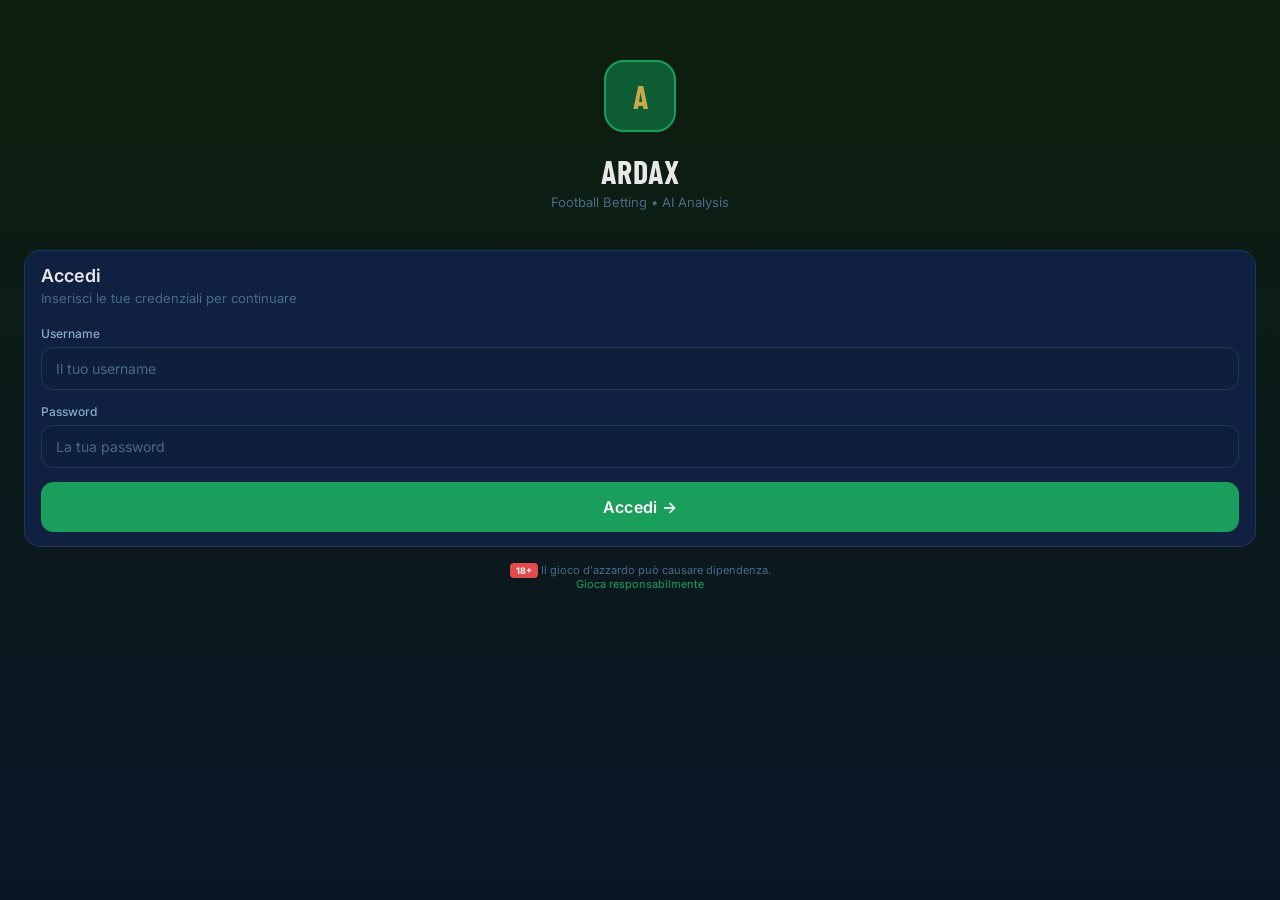
==== app.html @ e3ec27ba "fix" ====
<!DOCTYPE html>
<html lang="it">
<head>
  <meta charset="UTF-8" />
  <meta name="viewport" content="width=device-width, initial-scale=1.0, maximum-scale=1.0, user-scalable=no" />
  <meta name="theme-color" content="#0a1628" />
  <meta name="apple-mobile-web-app-capable" content="yes" />
  <meta name="mobile-web-app-capable" content="yes" />
  <title>Ardax Football Betting</title>
  <link rel="manifest" href="/manifest.json" />
  <link href="https://fonts.googleapis.com/css2?family=Barlow+Condensed:wght@400;600;700&family=Inter:wght@400;500;600;700&display=swap" rel="stylesheet" />
  <link rel="stylesheet" href="/style.css" />
</head>
<body>

<!-- POPUP DISCLAIMER 18+ -->
<div class="popup-overlay" id="disclaimer-popup" style="display:none">
  <div class="popup-box">
    <div class="popup-icon">&#9888;&#65039;</div>
    <div class="popup-title">Accesso consentito 18+</div>
    <div class="popup-text">
      Ardax Football Betting &egrave; un servizio di analisi statistica AI.<br><br>
      Devi avere almeno <strong>18 anni</strong> per accedere.<br>
      Il gioco d'azzardo pu&ograve; causare dipendenza &mdash; gioca responsabilmente.
    </div>
    <button class="btn btn-primary btn-block btn-lg" onclick="App.acceptDisclaimer()">
      &#9989; Ho 18+ anni, accetto e continuo
    </button>
  </div>
</div>

<!-- MODAL CREA SCHEDINA -->
<div id="create-schedina-modal" style="display:none;position:fixed;inset:0;z-index:600;background:rgba(0,0,0,0.8);align-items:flex-end">
  <div style="background:var(--bg-app);border-radius:20px 20px 0 0;width:100%;max-height:85vh;overflow-y:auto;padding:20px 16px 40px">
    <div style="display:flex;justify-content:space-between;align-items:center;margin-bottom:16px">
      <span style="font-size:16px;font-weight:600;color:var(--text-primary)">Crea schedina</span>
      <button onclick="document.getElementById('create-schedina-modal').style.display='none'" style="background:none;border:none;color:var(--text-muted);font-size:22px;cursor:pointer">&#215;</button>
    </div>
    <div id="schedina-builder"></div>
  </div>
</div>

<!-- TOAST -->
<div class="toast-container" id="toast-container"></div>

<!-- APP -->
<div id="app">
  <div id="page-home" class="page active">
    <div class="top-header">
      <div class="header-logo">
        <div class="header-logo-icon"><span>A</span></div>
        <div>
          <div class="header-logo-text">ARDAX</div>
          <div class="header-logo-sub">Football Betting</div>
        </div>
      </div>
      <div class="header-actions">
        <button class="header-btn" id="theme-toggle" onclick="App.toggleTheme()" title="Cambia tema">&#9728;&#65039;</button>
      </div>
    </div>
    <div id="day-selector" class="day-selector"></div>
    <div id="filter-bar" class="filter-bar"></div>
    <div id="matches-container" style="padding-bottom:8px"></div>
    <div class="footer-disclaimer">
      <span class="footer-18">18+</span>
      Analisi AI su base statistica &middot; Gioca responsabilmente
    </div>
  </div>

  <div id="page-vip" class="page">
    <div class="vip-header-banner">
      <div class="vip-crown">&#128081;</div>
      <div class="vip-title">SEZIONE VIP</div>
      <div class="vip-sub">Le giocate con maggiore confidenza AI della giornata</div>
    </div>
    <div id="vip-content" style="padding:16px"></div>
    <div class="footer-disclaimer">
      <span class="footer-18">18+</span>
      Analisi AI su base statistica &middot; Gioca responsabilmente
    </div>
  </div>

  <div id="page-schedine" class="page">
    <div class="top-header">
      <div class="header-logo">
        <div style="font-size:18px">&#128203;</div>
        <div>
          <div class="header-logo-text">SCHEDINE</div>
          <div class="header-logo-sub">Consigliate dall'admin</div>
        </div>
      </div>
    </div>
    <div id="schedine-content" class="page-content"></div>
    <div class="footer-disclaimer">
      <span class="footer-18">18+</span>
      Analisi AI su base statistica &middot; Gioca responsabilmente
    </div>
  </div>

  <div id="page-admin" class="page">
    <div class="top-header">
      <div class="header-logo">
        <div style="font-size:18px">&#9881;&#65039;</div>
        <div>
          <div class="header-logo-text">ADMIN</div>
          <div class="header-logo-sub">Pannello amministratore</div>
        </div>
      </div>
    </div>
    <div id="admin-content" class="page-content"></div>
  </div>

  <div id="page-disclaimer" class="page">
    <div class="top-header">
      <div class="header-logo">
        <div style="font-size:18px">&#9878;&#65039;</div>
        <div>
          <div class="header-logo-text">GIOCO RESPONSABILE</div>
          <div class="header-logo-sub">Disclaimer e note legali</div>
        </div>
      </div>
    </div>
    <div id="disclaimer-content" class="page-content"></div>
  </div>
</div>

<!-- BOTTOM NAV -->
<nav class="bottom-nav" id="main-nav">
  <button class="nav-item active" data-nav="home" onclick="App.navigateTo('home')">
    <span class="nav-icon">&#127968;</span>
    <span class="nav-label">Home</span>
  </button>
  <button class="nav-item" data-nav="vip" onclick="App.navigateTo('vip')">
    <span class="nav-icon">&#128081;</span>
    <span class="nav-label">VIP</span>
  </button>
  <button class="nav-item" data-nav="schedine" onclick="App.navigateTo('schedine')">
    <span class="nav-icon">&#128203;</span>
    <span class="nav-label">Schedine</span>
  </button>
  <button class="nav-item" data-nav="admin" onclick="App.navigateTo('admin')" style="display:none">
    <span class="nav-icon">&#9881;&#65039;</span>
    <span class="nav-label">Admin</span>
  </button>
  <button class="nav-item" data-nav="disclaimer" onclick="App.navigateTo('disclaimer')">
    <span class="nav-icon">&#9878;&#65039;</span>
    <span class="nav-label">Disclaimer</span>
  </button>
</nav>

<!-- MATCH SHEET -->
<div class="match-sheet" id="match-sheet">
  <div class="sheet-backdrop" onclick="App.closeMatchSheet()"></div>
  <div class="sheet-content" id="match-sheet-content"></div>
</div>

<!-- SCRIPTS -->
<script>
window.__ENV__ = { apiFootball: "", groq: "" };
</script>
<script src="/config.js"></script>
<script src="/auth.js"></script>
<script src="/api.js"></script>
<script src="/ai.js"></script>
<script src="/data.js"></script>
<script src="/app.js"></script>
<script>
  // Controlla se loggato
  if (!Auth.isLoggedIn()) {
    window.location.href = '/index.html';
  } else {
    // Avvia app
    var session = Auth.getSession();
    // Mostra admin nav se admin
    var adminNav = document.querySelector('[data-nav="admin"]');
    if (adminNav && session && session.role === 'admin') {
      adminNav.style.display = 'flex';
    }
    // Carica home
    App.loadHomePage();
  }

  if ('serviceWorker' in navigator) {
    navigator.serviceWorker.register('/sw.js').catch(function(){});
  }
</script>
</body>
</html>
---- style.css ----
/* ═══════════════════════════════════════════
   ARDAX FOOTBALL BETTING — style.css
   Per cambiare colori modifica solo le variabili
   nella sezione :root qui sotto
═══════════════════════════════════════════ */

:root {
  /* ── COLORI PRINCIPALI (modifica qui per cambiare tema) ── */
  --color-primary:       #1a9e5c;   /* verde smeraldo */
  --color-primary-dark:  #0d5c34;   /* verde scuro */
  --color-primary-light: #e0f5ec;   /* verde chiarissimo */
  --color-gold:          #c9a84c;   /* oro */
  --color-gold-light:    #f5e9c8;   /* oro chiaro */

  /* ── SFONDI ── */
  --bg-app:              #0a1628;   /* sfondo principale */
  --bg-card:             #0f2040;   /* card/panel */
  --bg-card-2:           #13284f;   /* card secondaria */
  --bg-input:            #0d1f3a;   /* input fields */

  /* ── TESTI ── */
  --text-primary:        #e8e8e8;
  --text-secondary:      #8aabcc;
  --text-muted:          #4a6a8a;
  --text-gold:           #c9a84c;

  /* ── BORDI ── */
  --border:              #1a3a5a;
  --border-light:        #1e4060;

  /* ── STATI ── */
  --color-win:           #1a9e5c;
  --color-loss:          #e24b4a;
  --color-draw:          #c9a84c;
  --color-pending:       #4a6a8a;

  /* ── RISCHIO ── */
  --risk-low:            #1a9e5c;
  --risk-medium:         #c9a84c;
  --risk-high:           #e24b4a;

  /* ── DIMENSIONI ── */
  --nav-height:          64px;
  --header-height:       56px;
  --radius-sm:           8px;
  --radius-md:           12px;
  --radius-lg:           16px;
  --radius-xl:           20px;

  /* ── FONT ── */
  --font-main:           'Inter', -apple-system, sans-serif;
  --font-display:        'Barlow Condensed', sans-serif;
}

/* LIGHT MODE */
body.light-mode {
  --bg-app:              #f0f4f8;
  --bg-card:             #ffffff;
  --bg-card-2:           #f5f8fc;
  --bg-input:            #eef2f7;
  --text-primary:        #1a2a3a;
  --text-secondary:      #4a6a8a;
  --text-muted:          #8aabcc;
  --border:              #d0dce8;
  --border-light:        #e0eaf2;
}

/* ── RESET & BASE ── */
*, *::before, *::after { box-sizing: border-box; margin: 0; padding: 0; }
html { font-size: 16px; -webkit-text-size-adjust: 100%; }
body {
  font-family: var(--font-main);
  background: var(--bg-app);
  color: var(--text-primary);
  min-height: 100vh;
  overflow-x: hidden;
  -webkit-tap-highlight-color: transparent;
}
button { font-family: var(--font-main); cursor: pointer; border: none; outline: none; }
input, select { font-family: var(--font-main); outline: none; }
a { text-decoration: none; color: inherit; }
img { max-width: 100%; }

/* ── SCROLLBAR ── */
::-webkit-scrollbar { width: 4px; }
::-webkit-scrollbar-track { background: var(--bg-app); }
::-webkit-scrollbar-thumb { background: var(--border); border-radius: 2px; }

/* ══════════════════════════════════════
   LAYOUT PRINCIPALE
══════════════════════════════════════ */
#app { min-height: 100vh; display: flex; flex-direction: column; }

.page { display: none; flex: 1; flex-direction: column; padding-bottom: var(--nav-height); }
.page.active { display: flex; }

/* ── TOP HEADER ── */
.top-header {
  position: sticky; top: 0; z-index: 100;
  background: var(--bg-app);
  border-bottom: 1px solid var(--border);
  padding: 0 16px;
  height: var(--header-height);
  display: flex; align-items: center; justify-content: space-between;
  backdrop-filter: blur(12px);
}
.header-logo {
  display: flex; align-items: center; gap: 10px;
}
.header-logo-icon {
  width: 34px; height: 34px;
  background: var(--color-primary-dark);
  border-radius: var(--radius-sm);
  display: flex; align-items: center; justify-content: center;
  border: 1px solid var(--color-primary);
}
.header-logo-icon span { font-family: var(--font-display); font-size: 15px; font-weight: 700; color: var(--color-gold); }
.header-logo-text { font-family: var(--font-display); font-size: 17px; font-weight: 600; color: var(--text-primary); letter-spacing: 0.5px; }
.header-logo-sub { font-size: 10px; color: var(--text-muted); margin-top: -2px; }
.header-actions { display: flex; align-items: center; gap: 8px; }
.header-btn {
  width: 36px; height: 36px; border-radius: var(--radius-sm);
  background: var(--bg-card); border: 1px solid var(--border);
  display: flex; align-items: center; justify-content: center;
  color: var(--text-secondary); font-size: 16px;
  transition: all 0.15s;
}
.header-btn:hover { border-color: var(--color-primary); color: var(--color-primary); }

/* ── BOTTOM NAV ── */
.bottom-nav {
  position: fixed; bottom: 0; left: 0; right: 0;
  height: var(--nav-height);
  background: var(--bg-card);
  border-top: 1px solid var(--border);
  display: flex; z-index: 200;
  padding-bottom: env(safe-area-inset-bottom);
}
.nav-item {
  flex: 1; display: flex; flex-direction: column;
  align-items: center; justify-content: center; gap: 3px;
  background: none; border: none; cursor: pointer;
  color: var(--text-muted); transition: color 0.2s;
  padding: 8px 4px;
  position: relative;
}
.nav-item.active { color: var(--color-primary); }
.nav-item.active .nav-icon { color: var(--color-primary); }
.nav-item.active::before {
  content: '';
  position: absolute; top: 0; left: 20%; right: 20%;
  height: 2px; background: var(--color-primary); border-radius: 0 0 2px 2px;
}
.nav-icon { font-size: 20px; line-height: 1; }
.nav-label { font-size: 10px; font-weight: 500; letter-spacing: 0.3px; }
.nav-badge {
  position: absolute; top: 6px; right: 20%;
  background: var(--color-gold); color: #000;
  font-size: 9px; font-weight: 700;
  width: 16px; height: 16px; border-radius: 50%;
  display: flex; align-items: center; justify-content: center;
}

/* ── CONTENUTO PAGINA ── */
.page-content { padding: 16px; flex: 1; overflow-y: auto; }

/* ══════════════════════════════════════
   COMPONENTI COMUNI
══════════════════════════════════════ */

/* Card */
.card {
  background: var(--bg-card);
  border: 1px solid var(--border);
  border-radius: var(--radius-lg);
  overflow: hidden;
}
.card-header {
  padding: 12px 16px;
  border-bottom: 1px solid var(--border);
  display: flex; align-items: center; justify-content: space-between;
}
.card-body { padding: 14px 16px; }

/* Pulsanti */
.btn {
  display: inline-flex; align-items: center; justify-content: center; gap: 6px;
  padding: 11px 20px; border-radius: var(--radius-md);
  font-size: 14px; font-weight: 600; letter-spacing: 0.3px;
  transition: all 0.15s; border: 1px solid transparent;
}
.btn-primary { background: var(--color-primary); color: #fff; border-color: var(--color-primary); }
.btn-primary:hover { background: var(--color-primary-dark); }
.btn-gold { background: var(--color-gold); color: #000; border-color: var(--color-gold); }
.btn-gold:hover { opacity: 0.85; }
.btn-outline { background: transparent; color: var(--text-secondary); border-color: var(--border); }
.btn-outline:hover { border-color: var(--color-primary); color: var(--color-primary); }
.btn-danger { background: var(--color-loss); color: #fff; }
.btn-block { width: 100%; }
.btn-sm { padding: 7px 14px; font-size: 12px; }
.btn-lg { padding: 14px 24px; font-size: 16px; }

/* Badge */
.badge {
  display: inline-flex; align-items: center;
  padding: 3px 10px; border-radius: 20px;
  font-size: 11px; font-weight: 600; letter-spacing: 0.3px;
}
.badge-green { background: #0d3a20; color: var(--color-primary); border: 1px solid var(--color-primary); }
.badge-gold { background: #3a2a0a; color: var(--color-gold); border: 1px solid var(--color-gold); }
.badge-red { background: #3a0a0a; color: var(--color-loss); border: 1px solid var(--color-loss); }
.badge-blue { background: #0a1a3a; color: #5a9ae8; border: 1px solid #2a4a8a; }
.badge-vip {
  background: linear-gradient(135deg, #3a2a0a, #5a4010);
  color: var(--color-gold); border: 1px solid var(--color-gold);
  font-family: var(--font-display); font-size: 12px; letter-spacing: 1px;
}

/* Input */
.form-group { margin-bottom: 14px; }
.form-label { display: block; font-size: 12px; font-weight: 500; color: var(--text-secondary); margin-bottom: 6px; }
.form-input {
  width: 100%; padding: 12px 14px;
  background: var(--bg-input); border: 1px solid var(--border);
  border-radius: var(--radius-md); color: var(--text-primary); font-size: 14px;
  transition: border-color 0.15s;
}
.form-input:focus { border-color: var(--color-primary); }
.form-input::placeholder { color: var(--text-muted); }

/* Divider */
.divider { height: 1px; background: var(--border); margin: 16px 0; }

/* Section title */
.section-title {
  font-size: 11px; font-weight: 600; color: var(--text-muted);
  text-transform: uppercase; letter-spacing: 1px; margin-bottom: 10px;
}

/* Loading spinner */
.spinner {
  width: 28px; height: 28px;
  border: 2px solid var(--border);
  border-top-color: var(--color-primary);
  border-radius: 50%;
  animation: spin 0.7s linear infinite;
  margin: 0 auto;
}
@keyframes spin { to { transform: rotate(360deg); } }

/* Skeleton loader */
.skeleton {
  background: linear-gradient(90deg, var(--bg-card) 25%, var(--bg-card-2) 50%, var(--bg-card) 75%);
  background-size: 200% 100%;
  animation: shimmer 1.2s infinite;
  border-radius: var(--radius-sm);
}
@keyframes shimmer { to { background-position: -200% 0; } }

/* Toast */
.toast-container { position: fixed; top: 70px; left: 16px; right: 16px; z-index: 999; }
.toast {
  background: var(--bg-card-2); border: 1px solid var(--border);
  border-radius: var(--radius-md); padding: 12px 16px;
  font-size: 13px; color: var(--text-primary);
  display: flex; align-items: center; gap: 10px;
  margin-bottom: 8px; transform: translateY(-10px); opacity: 0;
  transition: all 0.3s; box-shadow: 0 4px 20px rgba(0,0,0,0.4);
}
.toast.show { transform: translateY(0); opacity: 1; }
.toast.success { border-color: var(--color-primary); }
.toast.error { border-color: var(--color-loss); }

/* Confidence bar */
.conf-bar-wrap { display: flex; align-items: center; gap: 8px; }
.conf-bar {
  flex: 1; height: 6px; background: var(--border);
  border-radius: 3px; overflow: hidden;
}
.conf-fill { height: 100%; border-radius: 3px; transition: width 0.6s ease; }
.conf-fill.high { background: var(--color-primary); }
.conf-fill.medium { background: var(--color-gold); }
.conf-fill.low { background: var(--color-loss); }
.conf-pct { font-size: 12px; font-weight: 600; color: var(--text-primary); width: 36px; text-align: right; }

/* Form V/P pallini */
.form-dots { display: flex; gap: 4px; }
.form-dot {
  width: 20px; height: 20px; border-radius: 50%;
  font-size: 10px; font-weight: 700;
  display: flex; align-items: center; justify-content: center;
}
.form-dot.V { background: #0d3a20; color: var(--color-primary); }
.form-dot.P { background: #3a0a0a; color: var(--color-loss); }
.form-dot.N { background: #3a2a0a; color: var(--color-gold); }

/* Rischio label */
.risk-label { font-size: 11px; font-weight: 700; padding: 3px 10px; border-radius: 20px; }
.risk-LOW { background: #0d3a20; color: var(--risk-low); }
.risk-MEDIUM { background: #3a2a0a; color: var(--risk-medium); }
.risk-HIGH { background: #3a0a0a; color: var(--risk-high); }

/* ══════════════════════════════════════
   PAGINA LOGIN
══════════════════════════════════════ */
#page-login {
  background: var(--bg-app);
  min-height: 100vh;
  display: flex; flex-direction: column;
  padding-bottom: 0 !important;
}
.login-hero {
  background: linear-gradient(180deg, #0d1f0d 0%, var(--bg-app) 100%);
  padding: 60px 24px 40px;
  text-align: center;
  position: relative; overflow: hidden;
}
.login-hero::before {
  content: '';
  position: absolute; inset: 0;
  background: radial-gradient(ellipse at 50% 0%, rgba(26,158,92,0.15) 0%, transparent 70%);
}
.login-logo-big {
  width: 72px; height: 72px;
  background: var(--color-primary-dark);
  border-radius: 20px; margin: 0 auto 20px;
  display: flex; align-items: center; justify-content: center;
  border: 2px solid var(--color-primary);
  position: relative; z-index: 1;
}
.login-logo-big span { font-family: var(--font-display); font-size: 32px; font-weight: 700; color: var(--color-gold); }
.login-app-name {
  font-family: var(--font-display);
  font-size: 32px; font-weight: 700; color: var(--text-primary);
  letter-spacing: 1px; position: relative; z-index: 1;
}
.login-app-sub { font-size: 13px; color: var(--text-muted); margin-top: 4px; position: relative; z-index: 1; }
.login-form-wrap {
  flex: 1; padding: 24px;
  display: flex; flex-direction: column;
}
.login-card {
  background: var(--bg-card);
  border: 1px solid var(--border);
  border-radius: var(--radius-xl);
  padding: 24px;
  margin-bottom: 20px;
}
.login-title { font-size: 18px; font-weight: 600; color: var(--text-primary); margin-bottom: 4px; }
.login-sub { font-size: 13px; color: var(--text-muted); margin-bottom: 20px; }
.input-icon-wrap { position: relative; }
.input-icon { position: absolute; left: 12px; top: 50%; transform: translateY(-50%); font-size: 16px; }
.form-input.with-icon { padding-left: 40px; }
.toggle-pw {
  position: absolute; right: 12px; top: 50%; transform: translateY(-50%);
  background: none; border: none; color: var(--text-muted); font-size: 16px; cursor: pointer;
}
.login-disclaimer {
  text-align: center; font-size: 11px; color: var(--text-muted);
  padding: 16px; margin-top: auto;
}
.login-disclaimer a { color: var(--color-primary); }

/* ══════════════════════════════════════
   HOME — PALINSESTO
══════════════════════════════════════ */
.day-selector {
  display: flex; gap: 8px; overflow-x: auto;
  padding: 16px 16px 0; scrollbar-width: none;
}
.day-selector::-webkit-scrollbar { display: none; }
.day-btn {
  flex-shrink: 0; min-width: 60px;
  background: var(--bg-card); border: 1px solid var(--border);
  border-radius: var(--radius-md); padding: 10px 14px; text-align: center;
  transition: all 0.15s; cursor: pointer;
}
.day-btn.active { background: var(--color-primary-dark); border-color: var(--color-primary); }
.day-name { font-size: 10px; font-weight: 500; color: var(--text-muted); text-transform: uppercase; }
.day-num { font-size: 22px; font-weight: 700; color: var(--text-primary); font-family: var(--font-display); line-height: 1.2; }
.day-btn.active .day-name { color: var(--color-primary); }
.day-btn.active .day-num { color: #fff; }

.filter-bar {
  display: flex; gap: 8px; padding: 12px 16px;
  overflow-x: auto; scrollbar-width: none; align-items: center;
}
.filter-bar::-webkit-scrollbar { display: none; }
.filter-chip {
  flex-shrink: 0; padding: 6px 14px;
  background: var(--bg-card); border: 1px solid var(--border);
  border-radius: 20px; font-size: 12px; color: var(--text-secondary);
  cursor: pointer; transition: all 0.15s; white-space: nowrap;
}
.filter-chip.active { background: var(--color-primary-dark); border-color: var(--color-primary); color: #fff; }

.league-group { margin-bottom: 16px; }
.league-header {
  display: flex; align-items: center; gap: 8px;
  padding: 8px 16px; margin-bottom: 4px;
}
.league-flag { font-size: 16px; }
.league-name { font-size: 12px; font-weight: 600; color: var(--text-secondary); text-transform: uppercase; letter-spacing: 0.5px; }
.league-count {
  margin-left: auto; font-size: 11px; color: var(--text-muted);
  background: var(--bg-card); border: 1px solid var(--border);
  padding: 2px 8px; border-radius: 10px;
}

.match-row {
  display: flex; align-items: center; gap: 10px;
  padding: 12px 16px;
  background: var(--bg-card); border: 1px solid var(--border);
  border-radius: var(--radius-md); margin: 0 16px 6px;
  cursor: pointer; transition: all 0.15s;
  position: relative;
}
.match-row:hover { border-color: var(--color-primary); }
.match-row:active { transform: scale(0.99); }
.match-time { font-size: 12px; font-weight: 600; color: var(--text-secondary); width: 40px; flex-shrink: 0; }
.match-teams { flex: 1; }
.match-team { font-size: 13px; font-weight: 500; color: var(--text-primary); line-height: 1.4; }
.match-ai-pick {
  display: flex; flex-direction: column; align-items: flex-end; gap: 3px; flex-shrink: 0;
}
.ai-pick-label {
  font-size: 10px; font-weight: 700; color: var(--color-gold);
  background: #3a2a0a; padding: 2px 8px; border-radius: 10px;
  border: 1px solid var(--color-gold);
}
.ai-pick-conf { font-size: 11px; color: var(--color-primary); }
.match-arrow { font-size: 14px; color: var(--text-muted); flex-shrink: 0; }
.live-dot {
  width: 7px; height: 7px; border-radius: 50%;
  background: var(--color-loss); animation: pulse 1.5s infinite;
  position: absolute; top: 8px; right: 8px;
}
@keyframes pulse { 0%,100%{opacity:1;transform:scale(1)} 50%{opacity:0.5;transform:scale(1.3)} }

/* ══════════════════════════════════════
   SCHEDA PARTITA (MODAL/BOTTOM SHEET)
══════════════════════════════════════ */
.match-sheet {
  position: fixed; inset: 0; z-index: 500;
  display: none; flex-direction: column;
}
.match-sheet.open { display: flex; }
.sheet-backdrop {
  position: absolute; inset: 0;
  background: rgba(0,0,0,0.7); backdrop-filter: blur(4px);
}
.sheet-content {
  position: absolute; bottom: 0; left: 0; right: 0;
  background: var(--bg-app);
  border-radius: var(--radius-xl) var(--radius-xl) 0 0;
  max-height: 92vh; overflow-y: auto;
  padding-bottom: env(safe-area-inset-bottom);
}
.sheet-handle {
  width: 40px; height: 4px; background: var(--border);
  border-radius: 2px; margin: 12px auto 0;
}
.sheet-header {
  padding: 16px;
  border-bottom: 1px solid var(--border);
}
.sheet-league { font-size: 11px; color: var(--text-muted); margin-bottom: 8px; }
.sheet-teams {
  display: flex; align-items: center; gap: 8px; margin-bottom: 8px;
}
.sheet-team { flex: 1; }
.sheet-team-name { font-size: 17px; font-weight: 700; color: var(--text-primary); }
.sheet-team-form { margin-top: 4px; }
.sheet-vs { font-size: 12px; color: var(--text-muted); font-weight: 500; flex-shrink: 0; }
.sheet-meta { display: flex; gap: 8px; flex-wrap: wrap; }
.sheet-meta-item { font-size: 11px; color: var(--text-muted); display: flex; align-items: center; gap: 4px; }

.sheet-body { padding: 16px; display: flex; flex-direction: column; gap: 16px; }

/* AI Analysis box */
.ai-box {
  background: linear-gradient(135deg, #0a1f14, #0f2a1a);
  border: 1px solid var(--color-primary-dark);
  border-radius: var(--radius-lg); padding: 16px;
}
.ai-box-header { display: flex; align-items: center; gap: 8px; margin-bottom: 12px; }
.ai-pulse { width: 8px; height: 8px; border-radius: 50%; background: var(--color-primary); animation: pulse 1.5s infinite; }
.ai-box-title { font-size: 13px; font-weight: 600; color: var(--color-primary); }
.ai-comment { font-size: 13px; color: var(--text-secondary); line-height: 1.6; margin-bottom: 14px; }
.ai-pick-main {
  background: linear-gradient(135deg, #3a2a0a, #4a3510);
  border: 1px solid var(--color-gold);
  border-radius: var(--radius-md); padding: 12px 14px;
  display: flex; align-items: center; justify-content: space-between;
  margin-bottom: 10px;
}
.ai-pick-main-label { font-size: 11px; color: var(--text-muted); margin-bottom: 2px; }
.ai-pick-main-value { font-size: 20px; font-weight: 700; color: var(--color-gold); font-family: var(--font-display); }
.ai-pick-alt {
  background: var(--bg-card-2); border: 1px solid var(--border);
  border-radius: var(--radius-md); padding: 10px 14px;
  display: flex; align-items: center; justify-content: space-between;
  margin-bottom: 10px;
}
.ai-pick-alt-label { font-size: 11px; color: var(--text-muted); margin-bottom: 2px; }
.ai-pick-alt-value { font-size: 15px; font-weight: 600; color: var(--text-primary); }
.ai-metrics { display: flex; flex-direction: column; gap: 8px; }
.ai-metric-row { display: flex; align-items: center; gap: 8px; }
.ai-metric-label { font-size: 12px; color: var(--text-muted); width: 100px; flex-shrink: 0; }

/* Markets grid */
.markets-section { }
.markets-title { font-size: 12px; font-weight: 600; color: var(--text-muted); margin-bottom: 10px; text-transform: uppercase; letter-spacing: 0.5px; }
.markets-grid { display: grid; grid-template-columns: repeat(3,1fr); gap: 6px; }
.market-btn {
  background: var(--bg-card-2); border: 1px solid var(--border);
  border-radius: var(--radius-md); padding: 10px 8px;
  text-align: center; cursor: pointer; transition: all 0.15s;
}
.market-btn:hover { border-color: var(--color-primary); }
.market-btn.selected { background: var(--color-primary-light); border-color: var(--color-primary); }
.market-btn.ai-rec { border-color: var(--color-gold); background: #3a2a0a; }
.market-name { font-size: 10px; color: var(--text-muted); margin-bottom: 3px; }
.market-odd { font-size: 16px; font-weight: 700; color: var(--text-primary); font-family: var(--font-display); }
.market-ai-tag {
  font-size: 9px; background: var(--color-gold); color: #000;
  padding: 1px 5px; border-radius: 8px; font-weight: 700;
  display: inline-block; margin-top: 2px;
}

/* Stats box */
.stats-grid { display: grid; grid-template-columns: 1fr 1fr; gap: 8px; }
.stat-item {
  background: var(--bg-card-2); border: 1px solid var(--border);
  border-radius: var(--radius-md); padding: 10px 12px;
}
.stat-label { font-size: 10px; color: var(--text-muted); margin-bottom: 4px; }
.stat-value { font-size: 18px; font-weight: 700; color: var(--text-primary); font-family: var(--font-display); }
.stat-sub { font-size: 10px; color: var(--color-primary); }

/* H2H */
.h2h-list { display: flex; flex-direction: column; gap: 6px; }
.h2h-item {
  background: var(--bg-card-2); border: 1px solid var(--border);
  border-radius: var(--radius-sm); padding: 8px 12px;
  display: flex; align-items: center; gap: 8px; font-size: 12px;
}
.h2h-date { color: var(--text-muted); width: 60px; flex-shrink: 0; }
.h2h-match { flex: 1; color: var(--text-primary); }
.h2h-score { font-weight: 700; color: var(--text-primary); }
.h2h-badge { width: 20px; height: 20px; border-radius: 50%; font-size: 10px; font-weight: 700; display: flex; align-items: center; justify-content: center; flex-shrink: 0; }
.h2h-badge.H { background: #0d3a20; color: var(--color-primary); }
.h2h-badge.A { background: #3a0a0a; color: var(--color-loss); }
.h2h-badge.D { background: #3a2a0a; color: var(--color-gold); }

/* Meteo */
.weather-box {
  background: var(--bg-card-2); border: 1px solid var(--border);
  border-radius: var(--radius-md); padding: 12px 14px;
  display: flex; align-items: center; gap: 12px;
}
.weather-icon { font-size: 28px; }
.weather-temp { font-size: 24px; font-weight: 700; color: var(--text-primary); font-family: var(--font-display); }
.weather-desc { font-size: 12px; color: var(--text-muted); }
.weather-extra { margin-left: auto; text-align: right; font-size: 11px; color: var(--text-muted); }

/* ══════════════════════════════════════
   VIP
══════════════════════════════════════ */
.vip-header-banner {
  background: linear-gradient(135deg, #1a0d00, #3a2a0a);
  border-bottom: 1px solid var(--color-gold);
  padding: 20px 16px;
  text-align: center;
}
.vip-crown { font-size: 32px; margin-bottom: 8px; }
.vip-title { font-family: var(--font-display); font-size: 26px; font-weight: 700; color: var(--color-gold); letter-spacing: 2px; }
.vip-sub { font-size: 12px; color: #8a7a5a; margin-top: 4px; }

.vip-card {
  background: linear-gradient(135deg, #1a0d00, #2a1a05);
  border: 1px solid var(--color-gold);
  border-radius: var(--radius-lg); margin: 0 16px 12px;
  overflow: hidden;
}
.vip-card-header {
  background: rgba(201,168,76,0.1);
  padding: 12px 16px;
  border-bottom: 1px solid rgba(201,168,76,0.2);
  display: flex; align-items: center; justify-content: space-between;
}
.vip-card-league { font-size: 11px; color: #8a7a5a; }
.vip-card-conf { font-size: 13px; font-weight: 700; color: var(--color-gold); }
.vip-card-body { padding: 14px 16px; }
.vip-match { font-size: 16px; font-weight: 700; color: var(--text-primary); margin-bottom: 8px; }
.vip-pick-box {
  background: linear-gradient(135deg, #3a2a0a, #4a3510);
  border: 1px solid var(--color-gold);
  border-radius: var(--radius-md); padding: 12px 14px;
  display: flex; align-items: center; justify-content: space-between;
  margin-bottom: 10px;
}
.vip-pick-label { font-size: 11px; color: #8a7a5a; }
.vip-pick-value { font-size: 22px; font-weight: 700; color: var(--color-gold); font-family: var(--font-display); }
.vip-pick-odd { font-size: 16px; font-weight: 700; color: #fff; }
.vip-comment { font-size: 12px; color: var(--text-secondary); line-height: 1.5; margin-bottom: 12px; }

/* ══════════════════════════════════════
   SCHEDINE
══════════════════════════════════════ */
.schedina-card {
  background: var(--bg-card); border: 1px solid var(--border);
  border-radius: var(--radius-lg); margin-bottom: 12px; overflow: hidden;
}
.schedina-header {
  padding: 12px 16px; border-bottom: 1px solid var(--border);
  display: flex; align-items: center; justify-content: space-between;
}
.schedina-name { font-size: 15px; font-weight: 600; color: var(--text-primary); }
.schedina-date { font-size: 11px; color: var(--text-muted); margin-top: 2px; }
.schedina-body { padding: 0; }
.schedina-event {
  padding: 10px 16px; border-bottom: 1px solid var(--border);
  display: flex; align-items: center; gap: 10px;
}
.schedina-event:last-of-type { border-bottom: none; }
.schedina-match { flex: 1; }
.schedina-match-name { font-size: 13px; font-weight: 500; color: var(--text-primary); }
.schedina-pick { font-size: 11px; color: var(--text-muted); margin-top: 2px; }
.schedina-odd { font-size: 15px; font-weight: 700; color: var(--color-primary); font-family: var(--font-display); margin-right: 8px; }
.result-toggle {
  display: flex; gap: 4px;
}
.result-btn {
  width: 28px; height: 28px; border-radius: 50%;
  font-size: 12px; font-weight: 700; border: 1px solid var(--border);
  background: var(--bg-card-2); color: var(--text-muted);
  transition: all 0.15s;
}
.result-btn.win.active { background: #0d3a20; border-color: var(--color-primary); color: var(--color-primary); }
.result-btn.loss.active { background: #3a0a0a; border-color: var(--color-loss); color: var(--color-loss); }
.schedina-footer {
  padding: 12px 16px; background: var(--bg-card-2);
  display: flex; align-items: center; justify-content: space-between;
}
.schedina-total-label { font-size: 12px; color: var(--text-muted); }
.schedina-total-odd { font-size: 22px; font-weight: 700; color: var(--color-gold); font-family: var(--font-display); }

/* ══════════════════════════════════════
   ADMIN
══════════════════════════════════════ */
.admin-section { margin-bottom: 20px; }
.admin-section-title {
  font-size: 13px; font-weight: 600; color: var(--color-gold);
  text-transform: uppercase; letter-spacing: 1px;
  margin-bottom: 10px; padding: 0 4px;
  display: flex; align-items: center; gap: 8px;
}
.admin-section-title::after { content: ''; flex: 1; height: 1px; background: var(--border); }

.user-item {
  background: var(--bg-card); border: 1px solid var(--border);
  border-radius: var(--radius-md); padding: 12px 14px;
  display: flex; align-items: center; gap: 10px;
  margin-bottom: 6px;
}
.user-avatar {
  width: 36px; height: 36px; border-radius: 50%;
  background: var(--color-primary-dark); border: 1px solid var(--color-primary);
  display: flex; align-items: center; justify-content: center;
  font-size: 14px; font-weight: 700; color: var(--color-primary);
  flex-shrink: 0; text-transform: uppercase;
}
.user-info { flex: 1; }
.user-name { font-size: 14px; font-weight: 500; color: var(--text-primary); }
.user-meta { font-size: 11px; color: var(--text-muted); }
.user-badge { font-size: 10px; }

/* CSV Upload */
.upload-zone {
  border: 2px dashed var(--border); border-radius: var(--radius-lg);
  padding: 24px 16px; text-align: center;
  background: var(--bg-card); cursor: pointer; transition: all 0.2s;
  margin-bottom: 12px;
}
.upload-zone:hover, .upload-zone.drag { border-color: var(--color-gold); background: #1a0d00; }
.upload-zone-icon { font-size: 32px; margin-bottom: 8px; }
.upload-zone-title { font-size: 14px; font-weight: 500; color: var(--text-primary); margin-bottom: 4px; }
.upload-zone-sub { font-size: 12px; color: var(--text-muted); }
.upload-zone-sub span { color: var(--color-gold); }

.uploaded-file {
  background: var(--bg-card); border: 1px solid var(--border);
  border-radius: var(--radius-md); padding: 10px 12px;
  display: flex; align-items: center; gap: 10px; margin-bottom: 6px;
}
.file-icon { font-size: 20px; }
.file-info { flex: 1; }
.file-name { font-size: 13px; font-weight: 500; color: var(--text-primary); }
.file-size { font-size: 11px; color: var(--text-muted); }
.file-status-ok { font-size: 11px; color: var(--color-primary); font-weight: 500; }
.file-remove-btn { font-size: 18px; color: var(--color-loss); background: none; border: none; cursor: pointer; padding: 0 4px; }

/* Progress bar */
.upload-progress { height: 4px; background: var(--border); border-radius: 2px; overflow: hidden; margin-top: 8px; }
.upload-progress-fill { height: 100%; background: var(--color-gold); border-radius: 2px; transition: width 0.3s; width: 0; }

/* Stats admin */
.admin-stat-grid { display: grid; grid-template-columns: 1fr 1fr; gap: 8px; margin-bottom: 12px; }
.admin-stat-card {
  background: var(--bg-card); border: 1px solid var(--border);
  border-radius: var(--radius-md); padding: 14px;
}
.admin-stat-val { font-size: 28px; font-weight: 700; color: var(--text-primary); font-family: var(--font-display); }
.admin-stat-label { font-size: 11px; color: var(--text-muted); margin-top: 2px; }
.admin-stat-sub { font-size: 11px; color: var(--color-primary); }

/* ══════════════════════════════════════
   DISCLAIMER
══════════════════════════════════════ */
.disclaimer-hero {
  background: linear-gradient(180deg, #1a0a0a, var(--bg-app));
  padding: 32px 16px 24px; text-align: center;
}
.disclaimer-18 {
  width: 64px; height: 64px; background: var(--color-loss);
  border-radius: 50%; margin: 0 auto 16px;
  display: flex; align-items: center; justify-content: center;
  font-size: 22px; font-weight: 700; color: #fff;
}
.disclaimer-title { font-size: 22px; font-weight: 700; color: var(--text-primary); margin-bottom: 8px; }
.disclaimer-sub { font-size: 13px; color: var(--text-muted); line-height: 1.5; }
.disclaimer-block {
  background: var(--bg-card); border: 1px solid var(--border);
  border-radius: var(--radius-lg); padding: 16px; margin-bottom: 12px;
}
.disclaimer-block-title { font-size: 14px; font-weight: 600; color: var(--text-primary); margin-bottom: 8px; }
.disclaimer-block-text { font-size: 13px; color: var(--text-muted); line-height: 1.6; }
.disclaimer-link {
  display: flex; align-items: center; justify-content: space-between;
  background: var(--bg-card); border: 1px solid var(--border);
  border-radius: var(--radius-md); padding: 14px 16px;
  margin-bottom: 8px; cursor: pointer; transition: border-color 0.15s;
}
.disclaimer-link:hover { border-color: var(--color-primary); }
.disclaimer-link-title { font-size: 14px; font-weight: 500; color: var(--text-primary); }
.disclaimer-link-sub { font-size: 11px; color: var(--text-muted); }

/* ══════════════════════════════════════
   POPUP DISCLAIMER 18+
══════════════════════════════════════ */
.popup-overlay {
  position: fixed; inset: 0; z-index: 900;
  background: rgba(0,0,0,0.85); backdrop-filter: blur(8px);
  display: flex; align-items: flex-end; padding: 16px;
}
.popup-box {
  background: var(--bg-card); border: 1px solid var(--border);
  border-radius: var(--radius-xl); padding: 28px 24px;
  width: 100%; text-align: center;
}
.popup-icon { font-size: 40px; margin-bottom: 16px; }
.popup-title { font-size: 22px; font-weight: 700; color: var(--text-primary); margin-bottom: 8px; }
.popup-text { font-size: 13px; color: var(--text-muted); line-height: 1.6; margin-bottom: 24px; }

/* ══════════════════════════════════════
   FOOTER DISCLAIMER
══════════════════════════════════════ */
.footer-disclaimer {
  background: var(--bg-card); border-top: 1px solid var(--border);
  padding: 8px 16px; text-align: center;
  font-size: 10px; color: var(--text-muted);
  display: flex; align-items: center; justify-content: center; gap: 8px;
  flex-wrap: wrap;
}
.footer-18 {
  background: var(--color-loss); color: #fff;
  font-size: 9px; font-weight: 700; padding: 2px 6px;
  border-radius: 4px;
}

/* ══════════════════════════════════════
   EMPTY STATE
══════════════════════════════════════ */
.empty-state {
  text-align: center; padding: 48px 24px;
  display: flex; flex-direction: column; align-items: center; gap: 12px;
}
.empty-icon { font-size: 48px; }
.empty-title { font-size: 16px; font-weight: 600; color: var(--text-primary); }
.empty-sub { font-size: 13px; color: var(--text-muted); }

/* ══════════════════════════════════════
   UTILITY
══════════════════════════════════════ */
.text-gold { color: var(--color-gold); }
.text-green { color: var(--color-primary); }
.text-red { color: var(--color-loss); }
.text-muted { color: var(--text-muted); }
.text-center { text-align: center; }
.fw-700 { font-weight: 700; }
.mt-8 { margin-top: 8px; }
.mt-12 { margin-top: 12px; }
.mb-8 { margin-bottom: 8px; }
.mb-12 { margin-bottom: 12px; }
.gap-8 { gap: 8px; }
.flex { display: flex; }
.flex-center { display: flex; align-items: center; justify-content: center; }
.flex-between { display: flex; align-items: center; justify-content: space-between; }

/* ══════════════════════════════════════
   RESPONSIVE DESKTOP
══════════════════════════════════════ */
@media (min-width: 768px) {
  .bottom-nav { max-width: 480px; left: 50%; transform: translateX(-50%); }
  #app { max-width: 480px; margin: 0 auto; }
  .sheet-content { max-width: 480px; left: 50%; transform: translateX(-50%); }
}
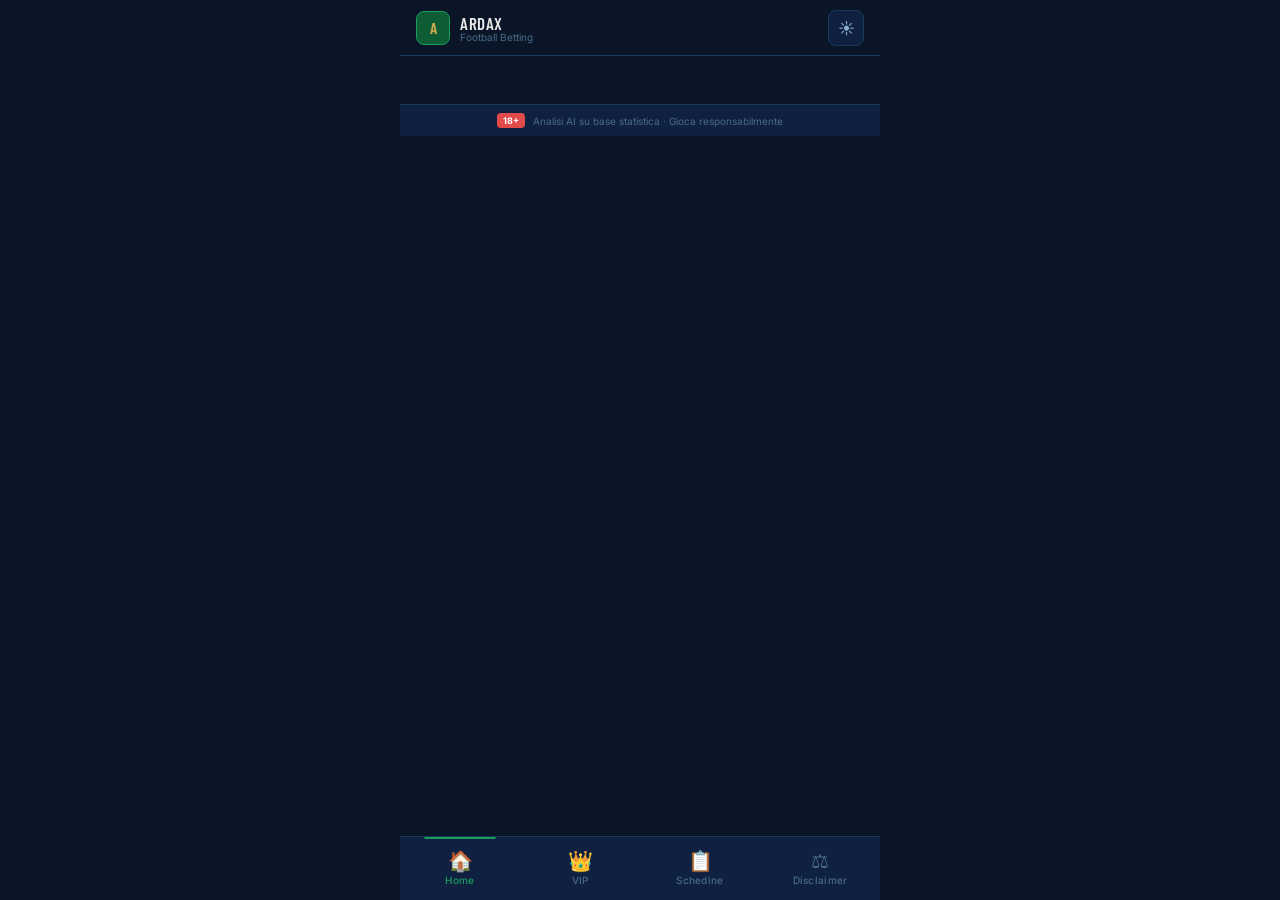
==== commit 5fb33357: "Update app.html" ====
--- a/app.html
+++ b/app.html
@@ -13,58 +13,42 @@
 </head>
 <body>
 
-<!-- POPUP DISCLAIMER 18+ -->
 <div class="popup-overlay" id="disclaimer-popup" style="display:none">
   <div class="popup-box">
-    <div class="popup-icon">&#9888;&#65039;</div>
+    <div class="popup-icon">&#9888;</div>
     <div class="popup-title">Accesso consentito 18+</div>
-    <div class="popup-text">
-      Ardax Football Betting &egrave; un servizio di analisi statistica AI.<br><br>
-      Devi avere almeno <strong>18 anni</strong> per accedere.<br>
-      Il gioco d'azzardo pu&ograve; causare dipendenza &mdash; gioca responsabilmente.
-    </div>
-    <button class="btn btn-primary btn-block btn-lg" onclick="App.acceptDisclaimer()">
-      &#9989; Ho 18+ anni, accetto e continuo
-    </button>
+    <div class="popup-text">Ardax Football Betting e' un servizio di analisi statistica AI.<br><br>Devi avere almeno <strong>18 anni</strong> per accedere. Il gioco d'azzardo puo' causare dipendenza.</div>
+    <button class="btn btn-primary btn-block btn-lg" onclick="accettaDisclaimer()">Ho 18+ anni, accetto e continuo</button>
   </div>
 </div>
 
-<!-- MODAL CREA SCHEDINA -->
 <div id="create-schedina-modal" style="display:none;position:fixed;inset:0;z-index:600;background:rgba(0,0,0,0.8);align-items:flex-end">
   <div style="background:var(--bg-app);border-radius:20px 20px 0 0;width:100%;max-height:85vh;overflow-y:auto;padding:20px 16px 40px">
     <div style="display:flex;justify-content:space-between;align-items:center;margin-bottom:16px">
       <span style="font-size:16px;font-weight:600;color:var(--text-primary)">Crea schedina</span>
-      <button onclick="document.getElementById('create-schedina-modal').style.display='none'" style="background:none;border:none;color:var(--text-muted);font-size:22px;cursor:pointer">&#215;</button>
+      <button onclick="document.getElementById('create-schedina-modal').style.display='none'" style="background:none;border:none;color:var(--text-muted);font-size:22px;cursor:pointer">X</button>
     </div>
     <div id="schedina-builder"></div>
   </div>
 </div>
 
-<!-- TOAST -->
 <div class="toast-container" id="toast-container"></div>
 
-<!-- APP -->
 <div id="app">
   <div id="page-home" class="page active">
     <div class="top-header">
       <div class="header-logo">
         <div class="header-logo-icon"><span>A</span></div>
-        <div>
-          <div class="header-logo-text">ARDAX</div>
-          <div class="header-logo-sub">Football Betting</div>
-        </div>
+        <div><div class="header-logo-text">ARDAX</div><div class="header-logo-sub">Football Betting</div></div>
       </div>
       <div class="header-actions">
-        <button class="header-btn" id="theme-toggle" onclick="App.toggleTheme()" title="Cambia tema">&#9728;&#65039;</button>
+        <button class="header-btn" id="theme-toggle" onclick="App.toggleTheme()">&#9728;</button>
       </div>
     </div>
     <div id="day-selector" class="day-selector"></div>
     <div id="filter-bar" class="filter-bar"></div>
     <div id="matches-container" style="padding-bottom:8px"></div>
-    <div class="footer-disclaimer">
-      <span class="footer-18">18+</span>
-      Analisi AI su base statistica &middot; Gioca responsabilmente
-    </div>
+    <div class="footer-disclaimer"><span class="footer-18">18+</span> Analisi AI su base statistica &middot; Gioca responsabilmente</div>
   </div>
 
   <div id="page-vip" class="page">
@@ -74,37 +58,25 @@
       <div class="vip-sub">Le giocate con maggiore confidenza AI della giornata</div>
     </div>
     <div id="vip-content" style="padding:16px"></div>
-    <div class="footer-disclaimer">
-      <span class="footer-18">18+</span>
-      Analisi AI su base statistica &middot; Gioca responsabilmente
-    </div>
+    <div class="footer-disclaimer"><span class="footer-18">18+</span> Analisi AI su base statistica &middot; Gioca responsabilmente</div>
   </div>
 
   <div id="page-schedine" class="page">
     <div class="top-header">
       <div class="header-logo">
         <div style="font-size:18px">&#128203;</div>
-        <div>
-          <div class="header-logo-text">SCHEDINE</div>
-          <div class="header-logo-sub">Consigliate dall'admin</div>
-        </div>
+        <div><div class="header-logo-text">SCHEDINE</div><div class="header-logo-sub">Consigliate dall'admin</div></div>
       </div>
     </div>
     <div id="schedine-content" class="page-content"></div>
-    <div class="footer-disclaimer">
-      <span class="footer-18">18+</span>
-      Analisi AI su base statistica &middot; Gioca responsabilmente
-    </div>
+    <div class="footer-disclaimer"><span class="footer-18">18+</span> Analisi AI su base statistica &middot; Gioca responsabilmente</div>
   </div>
 
   <div id="page-admin" class="page">
     <div class="top-header">
       <div class="header-logo">
-        <div style="font-size:18px">&#9881;&#65039;</div>
-        <div>
-          <div class="header-logo-text">ADMIN</div>
-          <div class="header-logo-sub">Pannello amministratore</div>
-        </div>
+        <div style="font-size:18px">&#9881;</div>
+        <div><div class="header-logo-text">ADMIN</div><div class="header-logo-sub">Pannello amministratore</div></div>
       </div>
     </div>
     <div id="admin-content" class="page-content"></div>
@@ -113,51 +85,28 @@
   <div id="page-disclaimer" class="page">
     <div class="top-header">
       <div class="header-logo">
-        <div style="font-size:18px">&#9878;&#65039;</div>
-        <div>
-          <div class="header-logo-text">GIOCO RESPONSABILE</div>
-          <div class="header-logo-sub">Disclaimer e note legali</div>
-        </div>
+        <div style="font-size:18px">&#9878;</div>
+        <div><div class="header-logo-text">GIOCO RESPONSABILE</div><div class="header-logo-sub">Disclaimer e note legali</div></div>
       </div>
     </div>
     <div id="disclaimer-content" class="page-content"></div>
   </div>
 </div>
 
-<!-- BOTTOM NAV -->
 <nav class="bottom-nav" id="main-nav">
-  <button class="nav-item active" data-nav="home" onclick="App.navigateTo('home')">
-    <span class="nav-icon">&#127968;</span>
-    <span class="nav-label">Home</span>
-  </button>
-  <button class="nav-item" data-nav="vip" onclick="App.navigateTo('vip')">
-    <span class="nav-icon">&#128081;</span>
-    <span class="nav-label">VIP</span>
-  </button>
-  <button class="nav-item" data-nav="schedine" onclick="App.navigateTo('schedine')">
-    <span class="nav-icon">&#128203;</span>
-    <span class="nav-label">Schedine</span>
-  </button>
-  <button class="nav-item" data-nav="admin" onclick="App.navigateTo('admin')" style="display:none">
-    <span class="nav-icon">&#9881;&#65039;</span>
-    <span class="nav-label">Admin</span>
-  </button>
-  <button class="nav-item" data-nav="disclaimer" onclick="App.navigateTo('disclaimer')">
-    <span class="nav-icon">&#9878;&#65039;</span>
-    <span class="nav-label">Disclaimer</span>
-  </button>
+  <button class="nav-item active" data-nav="home" onclick="App.navigateTo('home')"><span class="nav-icon">&#127968;</span><span class="nav-label">Home</span></button>
+  <button class="nav-item" data-nav="vip" onclick="App.navigateTo('vip')"><span class="nav-icon">&#128081;</span><span class="nav-label">VIP</span></button>
+  <button class="nav-item" data-nav="schedine" onclick="App.navigateTo('schedine')"><span class="nav-icon">&#128203;</span><span class="nav-label">Schedine</span></button>
+  <button class="nav-item" data-nav="admin" onclick="App.navigateTo('admin')" style="display:none"><span class="nav-icon">&#9881;</span><span class="nav-label">Admin</span></button>
+  <button class="nav-item" data-nav="disclaimer" onclick="App.navigateTo('disclaimer')"><span class="nav-icon">&#9878;</span><span class="nav-label">Disclaimer</span></button>
 </nav>
 
-<!-- MATCH SHEET -->
 <div class="match-sheet" id="match-sheet">
   <div class="sheet-backdrop" onclick="App.closeMatchSheet()"></div>
   <div class="sheet-content" id="match-sheet-content"></div>
 </div>
 
-<!-- SCRIPTS -->
-<script>
-window.__ENV__ = { apiFootball: "", groq: "" };
-</script>
+<script>window.__ENV__ = { apiFootball: "", groq: "" };</script>
 <script src="/config.js"></script>
 <script src="/auth.js"></script>
 <script src="/api.js"></script>
@@ -165,24 +114,75 @@
 <script src="/data.js"></script>
 <script src="/app.js"></script>
 <script>
-  // Controlla se loggato
-  if (!Auth.isLoggedIn()) {
-    window.location.href = '/index.html';
-  } else {
-    // Avvia app
-    var session = Auth.getSession();
-    // Mostra admin nav se admin
-    var adminNav = document.querySelector('[data-nav="admin"]');
-    if (adminNav && session && session.role === 'admin') {
-      adminNav.style.display = 'flex';
+  Auth.init();
+
+  if (!Auth.isLoggedIn()) { window.location.href = '/index.html'; }
+
+  var _t = localStorage.getItem('ardax_theme') || 'dark';
+  if (_t === 'light') document.body.classList.add('light-mode');
+
+  var _s = Auth.getSession();
+  var _an = document.querySelector('[data-nav="admin"]');
+  if (_an && _s && _s.role === 'admin') { _an.style.display = 'flex'; }
+
+  function renderDays() {
+    var el = document.getElementById('day-selector');
+    if (!el) return;
+    var today = new Date();
+    var names = ['DOM','LUN','MAR','MER','GIO','VEN','SAB'];
+    var html = '';
+    for (var i = 0; i < 4; i++) {
+      var d = new Date(today);
+      d.setDate(today.getDate() + i);
+      html += '<div class="day-btn ' + (i===0?'active':'') + '" onclick="App.selectDay(' + d.getTime() + ')">' +
+        '<div class="day-name">' + (i===0?'OGGI':names[d.getDay()]) + '</div>' +
+        '<div class="day-num">' + d.getDate() + '</div></div>';
     }
-    // Carica home
-    App.loadHomePage();
+    el.innerHTML = html;
   }
 
-  if ('serviceWorker' in navigator) {
-    navigator.serviceWorker.register('/sw.js').catch(function(){});
+  function renderFilter() {
+    var el = document.getElementById('filter-bar');
+    if (!el) return;
+    var html = '<div class="filter-chip active" onclick="App.filterLeague(\'all\')">Tutti</div>';
+    ARDAX_CONFIG.leagues.forEach(function(l) {
+      html += '<div class="filter-chip" onclick="App.filterLeague(\'' + l.name + '\')">' + l.flag + ' ' + l.name + '</div>';
+    });
+    el.innerHTML = html;
   }
+
+  function accettaDisclaimer() {
+    localStorage.setItem('ardax_disclaimer_accepted', '1');
+    document.getElementById('disclaimer-popup').style.display = 'none';
+    avviaApp();
+  }
+
+  function avviaApp() {
+    renderDays();
+    renderFilter();
+    var mc = document.getElementById('matches-container');
+    if (mc) mc.innerHTML = '<div style="padding:32px;text-align:center"><div class="spinner"></div><div style="margin-top:12px;font-size:13px;color:var(--text-muted)">Caricamento partite...</div></div>';
+    try {
+  if(typeof App !== 'undefined' && typeof App.loadHomePage === 'function') {
+    App.loadHomePage();
+  } else {
+    console.error('App.loadHomePage non disponibile - versione app.js:', typeof App);
+    if (mc) mc.innerHTML = '<div class="empty-state"><div class="empty-icon">&#9917;</div><div class="empty-title">Caricamento...</div><div class="empty-sub">Ricarica la pagina</div></div>';
+  }
+} catch(e) {
+  console.error(e);
+  if (mc) mc.innerHTML = '<div class="empty-state"><div class="empty-icon">&#9917;</div><div class="empty-title">Errore</div><div class="empty-sub">' + e.message + '</div></div>';
+}
+
+  if (Auth.isLoggedIn()) {
+    if (!localStorage.getItem('ardax_disclaimer_accepted')) {
+      document.getElementById('disclaimer-popup').style.display = 'flex';
+    } else {
+      avviaApp();
+    }
+  }
+
+  if ('serviceWorker' in navigator) { navigator.serviceWorker.register('/sw.js').catch(function(){}); }
 </script>
 </body>
-</html>+</html>
--- a/style.css
+++ b/style.css
@@ -394,27 +394,33 @@
 }
 .filter-chip.active { background: var(--color-primary-dark); border-color: var(--color-primary); color: #fff; }
 
-.league-group { margin-bottom: 16px; }
+.league-group { margin-bottom: 8px; }
 .league-header {
-  display: flex; align-items: center; gap: 8px;
-  padding: 8px 16px; margin-bottom: 4px;
-}
-.league-flag { font-size: 16px; }
-.league-name { font-size: 12px; font-weight: 600; color: var(--text-secondary); text-transform: uppercase; letter-spacing: 0.5px; }
+  display: flex; align-items: center; gap: 10px;
+  padding: 10px 16px 8px;
+  border-left: 3px solid var(--color-primary);
+  margin: 16px 16px 6px;
+  background: var(--bg-card);
+  border-radius: 0 var(--radius-md) var(--radius-md) 0;
+}
+.league-flag { font-size: 18px; }
+.league-name { font-size: 13px; font-weight: 700; color: var(--text-primary); text-transform: uppercase; letter-spacing: 0.8px; flex: 1; }
 .league-count {
-  margin-left: auto; font-size: 11px; color: var(--text-muted);
-  background: var(--bg-card); border: 1px solid var(--border);
-  padding: 2px 8px; border-radius: 10px;
+  font-size: 11px; color: var(--color-primary);
+  background: var(--color-primary-dark); border: 1px solid var(--color-primary);
+  padding: 2px 10px; border-radius: 10px; font-weight: 600;
 }
 
 .match-row {
   display: flex; align-items: center; gap: 10px;
   padding: 12px 16px;
   background: var(--bg-card); border: 1px solid var(--border);
-  border-radius: var(--radius-md); margin: 0 16px 6px;
+  border-radius: var(--radius-md); margin: 0 16px 4px;
   cursor: pointer; transition: all 0.15s;
   position: relative;
-}
+  border-left: 3px solid transparent;
+}
+.match-row:hover { border-left-color: var(--color-primary); }
 .match-row:hover { border-color: var(--color-primary); }
 .match-row:active { transform: scale(0.99); }
 .match-time { font-size: 12px; font-weight: 600; color: var(--text-secondary); width: 40px; flex-shrink: 0; }
